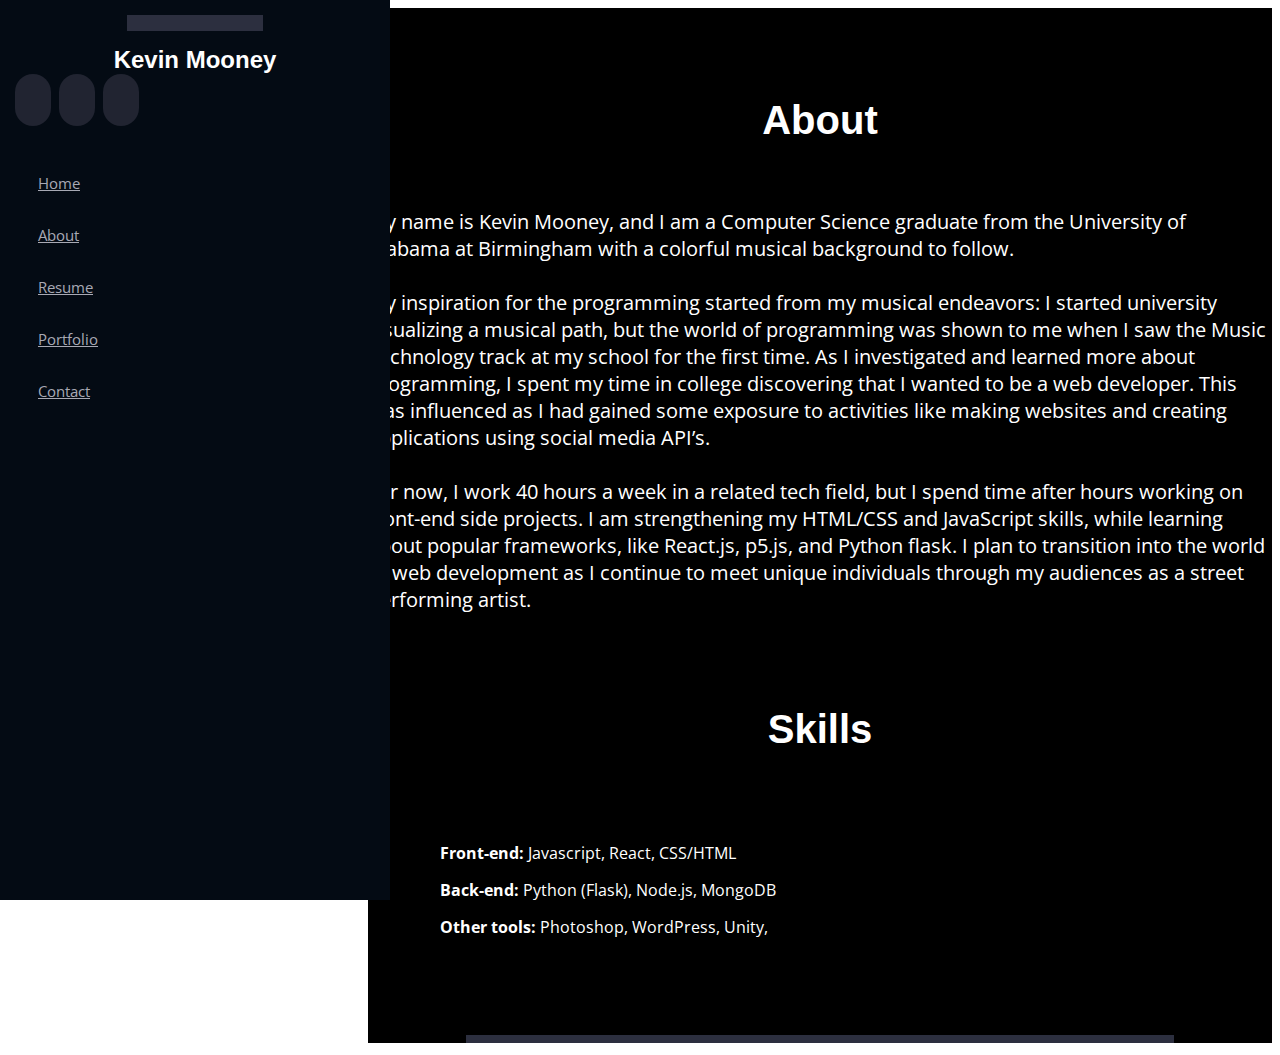
==== about.html @ 7d2a268e "initial commit" ====
<!DOCTYPE html>
<HTML lang="en">
<head>
  <title>Kevin Mooney - Portfolio</title>
  <link href="https://fonts.googleapis.com/css?family=Open+Sans:300,300i,400,400i,600,600i" rel="stylesheet">

  <link href="assets/vendor/bootstrap/css/bootstrap.min.css" rel="stylesheet">
  <link href="assets/vendor/icofont/icofont.min.css" rel="stylesheet">
  <link href="assets/vendor/boxicons/css/boxicons.min.css" rel="stylesheet">
  <link href="assets/vendor/venobox/venobox.css" rel="stylesheet">
  <link href="assets/vendor/owlcarousel/assets/owl.carousel.min.css" rel="stylesheet">
  <!--link href="assets/vendor/aos/aos.min.css" rel="stylesheet"-->

  <link href="assets/css/style.css" rel="stylesheet">
</head>

<body>


  <header id="header">
    <div class="d-flex flex-column">
      <div class="profile">
        <img src="assets/img/profile.JPG" alt="" class="img-fluid rounded-circle">
        <h1 class="text-light"><a href="index.html">Kevin Mooney</a></h1>
        <div class="social-links mt-3 text-center">
          <a href="https://github.com/kmooney225" class="github"><i class="bx bxl-github"></i></a>
          <a href="https://www.youtube.com/channel/UCIL-NqaRlwymARo2uPe2KvA" class="youtube"><i class="bx bxl-youtube"></i></a>
          <a href="https://www.linkedin.com/in/kevin-mooney-b4abab165/" class="linkedin"><i class="bx bxl-linkedin"></i></a>
        </div>
      </div>

      <nav class="nav-menu">
        <ul>
          <li class="active"></li>
          <li><a href="index.html"><i class="bx bx-home"></i><span>Home</span></a></li>
          <li><a href="about.html"><i class="bx bx-user"></i><span>About</span></a></li>
          <li><a href="resume2021.pdf"><i class="bx bx-file"></i><span>Resume</span></a></li>
          <li><a href="portfolio.html"><i class="bx bx-book-content"></i><span>Portfolio</span></a></li>
          <!--li><a href="services.html"><i class="bx bx-server"></i><span>Services</span></a></li-->
          <li><a href="contact.html"><i class="bx bx-envelope"></i><span>Contact</span></a></li>
        </ul>
      </nav>
      <button type="button" class="mobile-nav-toggle d-xl-none"><i class="icofont-navigation-menu"></i></button>
    </div>
  </header>


<!--------------- About Section ---------------->
<section id="about" class="about">
  <div class="container">
    <div class="section-title">
      <h2><br><br>About<br><br></h2>
      <p>My name is Kevin Mooney, and I am a Computer Science graduate from the University of Alabama at Birmingham with a colorful musical background to follow. <br><br>

      My inspiration for the programming started from my musical endeavors: I started university visualizing a musical path, but the world of programming was shown
        to me when I saw the Music Technology track at my school for the first time. As I investigated and learned more about programming, I spent my time in college discovering
        that I wanted to be a web developer. This was influenced as I had gained some exposure to activities like making websites and creating applications using social
        media API’s.<br><br>

      For now, I work 40 hours a week in a related tech field, but I spend time after hours working on front-end side projects. I am strengthening my HTML/CSS and JavaScript
        skills, while learning about popular frameworks, like React.js, p5.js, and Python flask. I plan to transition into the world of web development as I continue to meet unique individuals through
        my audiences as a street performing artist.
        <p><br><br>
        <h2>Skills<h2>
        </div>

        <div class="row">
          <div class="col-lg-6">
            <ul>
              <li><i class="icofont-rounded-right"></i><strong>Front-end:</strong> Javascript, React, CSS/HTML</li>
              <li><i class="icofont-rounded-right"></i><strong>Back-end:</strong> Python (Flask), Node.js, MongoDB</li>
              <li><i class="icofont-rounded-right"></i><strong>Other tools:</strong> Photoshop, WordPress, Unity, </li>
            </div>
          </div>
        </div>

        <div class="row">
          <img src="assets/img/profile.JPG" class="img-fluid" alt="">
        </div>

</body>

</html>
---- assets/css/style.css ----
body {
  font-family: "Open Sans", sans-serif;
  color: #272829;
}



h1, h2, h3, h4, h5, h6 {
  font-family: "Raleway", sans-serif;
}


/*----------header--------*/
#header {
  position: fixed;
  top: 0;
  left: 0;
  bottom: 0;
  width: 360px;
  z-index: 9997;
  transition: all 0.5s;
  padding: 0 15px;
  background: #040b14;
  overflow-y: auto;
}

#header .profile img {
  margin: 15px auto;
  display: block;
  width: 120px;
  border: 8px solid #2c2f3f;
}

#header .profile h1 {
  font-size: 24px;
  margin: 0;
  padding: 0;
  font-weight: 600;
  -moz-text-align-last: center;
  text-align-last: center;
  font-family: "Poppins",sans-serif;
}

#header .profile .social-links a {
  font-size: 18px;
  display: inline-block;
  background-color: #212431;
  color: #fff;
  line-height: 1;
  padding: 8px 0;
  margin-right: 4px;
  border-radius: 50px;
  text-align: center;
  width: 36px;
  height: 36px;
}

#header .profile .social-links a:hover {
  background: #149ddd;
  color: #fff;
  text-decoration: none;
}

#header .profile h1 a,
#header .profile h1 a:hover {
  color: #fff;
  text-decoration: none;
}
#main {
  margin-left: 300px;
}

@media (max-width: 1170px) {
  #header {
    left: -400px;
  }
  #main {
    margin-left: 0;
  }
}

.nav-menu {
  padding-top: 30px;

}

.nav-menu * {
  margin: 0;
  padding: 0;
  list-style: none;
}

.nav-menu > ul > li {
  position: relative;
  white-space: nowrap;
}

.nav-menu a {
  display: flex;
  align-items: center;
  color: #a8a9b4;
  padding: 12px 15px;
  margin-bottom: 8px;
  font-size: 15px;
}

.nav-menu a i {
  font-size: 24px;
  padding-right: 8px;
  color: #6f7180;
}

.nav-menu a:hover,
.nav-menu .active > a,
.nav-menu li:hover > a {
  text-decoration: none;
  color: #fff;
}

.nav-menu a:hover i,
.nav-menu .active > a i,
.nav-menu li:hover > a i {
  color:#149ddd;
}

.mobile-nav-toggle {
  position: fixed;
  right: 15px;
  top: 15px;
  z-index: 9998;
  border: 0;
  background: none;
  font-size: 24px;
  transition: all 0.4s;
  outline: none !important;
  line-height: 1;
  cursor: pointer;
  text-align: right;
}

.mobile-nav-toggle i {
  color: #149ddd;
  background: transparent;
}

.mobile-nav-active {
  overflow: hidden;
}

.mobile-nav-active #header {
  left: 0;
}

.mobile-nav-active .mobile-nav-toggle i {
  color: #fff
}

/* ------- hero section ------- */
#hero {
  width: 100%;
  height: 100vh;
  background: url(../img/background-home.jpg) center;
  background-size: cover;
}

#hero::before{
  content: "";
  background: rgba(5,13,24,0.3);
  position: absolute;
  bottom: 0;
  top: 0;
  left: 0
  right: 0;
  z-index: 1;
}

#hero .hero-container {
  position: relative;
  z-index: 2;
  min-width: 300px;
  background: transparent;
}

#hero h1 {
  margin: 0 0 10px 0;
  font-size: 64px;
  font-weight: 700;
  line-height: 56px;
  color: #fff;
  background: transparent;
}

#hero p {
  color: #fff;
  background: transparent;
  margin-bottom: 50px;
  font-size: 34px;
  font-family: "Poppins", sans-serif;
}
#hero p span.typed-text {
  font-weight: normal;
  color: #cc0000;
  background: transparent;
}

#hero p span.cursor{
  display: inline-block;
  background-color: #ccc;
  margin-left: 0.1rem;
  width: 3px;
  animation: blink 1s infinite;
}

#hero span.cursor.typing {
  animation: none;
}

@keyframes blink {
  0%  { background-color: #ccc; }
  49% { background-color: #ccc; }
  50% { background-color: transparent; }
  99% { background-color: transparent; }
  100%  { background-color: #ccc; }
}

@media (min-width:1024px) {
  #hero{
    background-attachment: fixed
  }
}
@media (max-width:900px) {
  #hero h1 {
    font-size: 38px;
    line-height: 36px;
  }
  #hero h2 {
    font-size: 18px;
    line-height: 24px;
    margin-bottom: 30px;
  }
}
/*-------- about section -----------*/
#about {
  background: #000000;
  background-size: cover;
  background-position: center;
  display: block;
  margin-left: 360px;
  z-index: 100;
}

#about h2 {
  font-size: 40px;
  margin: 0;
  padding: 0;
  font-weight: 600;
  -moz-text-align-last: center;
  text-align-last: center;
  color: #ffffff
}

#about p {
    font-size: 20px;
    color: #ffffff;
}

#about ul {
  list-style: none;
  padding: 70px;
  color: #ffffff;
}

#about ul li {
  padding-bottom: 10px;
}

#about ul i {
  font-size: 20px;
  padding-right: 2px;
}

#about p:last-child {
  margin-bottom: 0;
}

#about img{
  margin: 12px auto;
  display: block;
  width: 700px;
  border: 4px solid #2c2f3f;
}

@media (max-width: 1170px) {
  #about {
    margin-left: 0px;
  }

}
@media (min-width:1024px) {
  #about{
    background-attachment: fixed
  }
}
@media (max-width:900px) {
  #about h2 {
    font-size: 38px;
    line-height: 36px;
  }
  #hero p {
    font-size: 18px;
    line-height: 24px;
    margin-bottom: 30px;
  }
}

@media (max-width:900px) {
  #about img {
    width: 400px;
    height: 250px;
  }
}

/* ------- portfolio setion ------- */
#portfolio {
  background: #000000;
  background-color: black;
  background-size:cover;
  background-position: center;
  display: block;
  margin: auto;
  margin-left: 350px;
  z-index: 100;
}

#portfolio h2 {
  font-size: 40px;
  margin: 0;
  padding: 0;
  font-weight: 600;
  -moz-text-align-last: center;
  text-align-last: center;
  color: #ffffff
}

#portfolio h3 {
  font-size: 28px;
  margin: 0;
  padding: 0;
  font-weight: 600;
  -moz-text-align-last: center;
  text-align-last: center;
  color: #ffffff
}

#portfolio p {
    font-size: 20px;
    color: #ffffff;
    -moz-text-align-last: center;
    text-align-last: center;
}

#portfolio ul {
  list-style: none;
  padding: 0;
  color: #ffffff;
}

#portfolio ul li {
  padding-bottom: 10px;
}

#portfolio ul i {
  font-size: 20px;
  padding-right: 2px;

}

#portfolio p:last-child {
  margin-bottom: 0;
}

#portfolio .button{
  display: inline-block;
  background-color: black;
  color: white;
  width: 200px;
  border: 2px solid #ff0000;
  font-size: 25px;
}

#portfolio .calc{
}

#portfolio .tet{
    text-align: center;
    margin: auto;
}

#portfolio img{
  margin: 12px auto;
  display: block;
  width: 700px;
  border: 4px solid #2c2f3f;
}

@media (max-width: 1170px) {
  #portfolio {
    margin-left: 0px;
  }

}
@media (min-width:1024px) {
  #portfolio{
    background-attachment: fixed
  }
}
@media (max-width:900px) {
  #portfolio h2 {
    font-size: 38px;
    line-height: 36px;
  }
  #hero p {
    font-size: 18px;
    line-height: 24px;
    margin-bottom: 30px;
  }
}

@media (max-width:900px) {
  #portfolio img {
    width: 400px;
    height: 250px;
  }
}


/* ------- contact section ------- */

#contact{
  margin: auto;
  padding: 0;
  text-align: center;
  background: black;
  background-size: cover;
  background-position: center;
}

#contact h1{
  color: #ffffff;
}

#contact h2{
  font-size: 16px;
  color: #ffffff;
}

#contact ul {
  list-style: none;
  padding: 70px;
  color: #ffffff;
}

#contact ul li {
  font-size: 32px;
  padding-bottom: 80px;
}
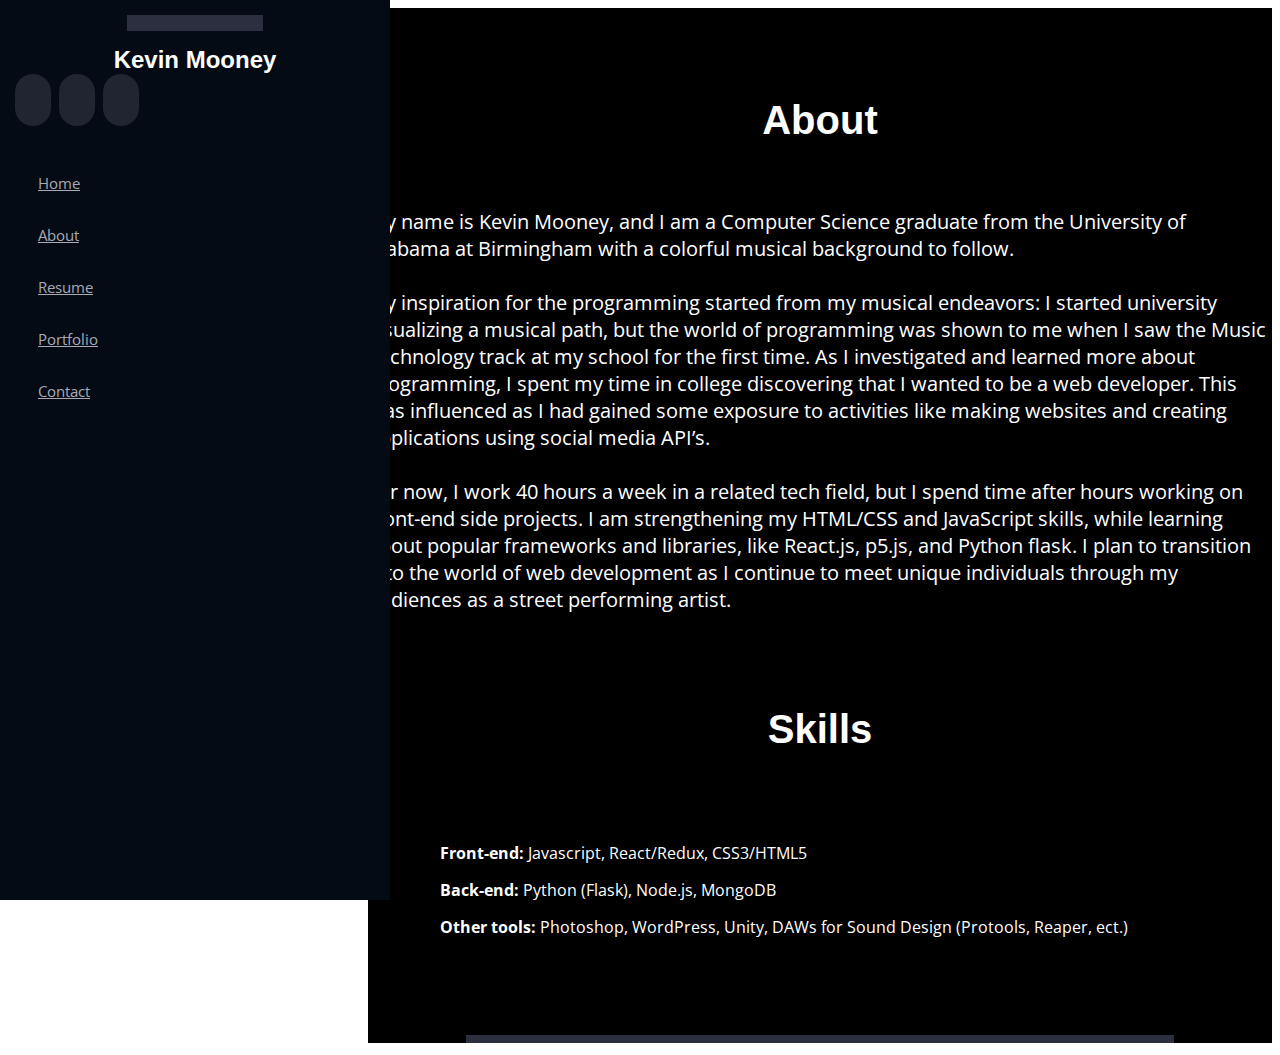
==== commit 71888977: "'Update'" ====
--- a/about.html
+++ b/about.html
@@ -58,7 +58,7 @@
         media API’s.<br><br>
 
       For now, I work 40 hours a week in a related tech field, but I spend time after hours working on front-end side projects. I am strengthening my HTML/CSS and JavaScript
-        skills, while learning about popular frameworks, like React.js, p5.js, and Python flask. I plan to transition into the world of web development as I continue to meet unique individuals through
+        skills, while learning about popular frameworks and libraries, like React.js, p5.js, and Python flask. I plan to transition into the world of web development as I continue to meet unique individuals through
         my audiences as a street performing artist.
         <p><br><br>
         <h2>Skills<h2>
@@ -67,9 +67,9 @@
         <div class="row">
           <div class="col-lg-6">
             <ul>
-              <li><i class="icofont-rounded-right"></i><strong>Front-end:</strong> Javascript, React, CSS/HTML</li>
+              <li><i class="icofont-rounded-right"></i><strong>Front-end:</strong> Javascript, React/Redux, CSS3/HTML5</li>
               <li><i class="icofont-rounded-right"></i><strong>Back-end:</strong> Python (Flask), Node.js, MongoDB</li>
-              <li><i class="icofont-rounded-right"></i><strong>Other tools:</strong> Photoshop, WordPress, Unity, </li>
+              <li><i class="icofont-rounded-right"></i><strong>Other tools:</strong> Photoshop, WordPress, Unity, DAWs for Sound Design (Protools, Reaper, ect.)</li>
             </div>
           </div>
         </div>
@@ -78,6 +78,13 @@
           <img src="assets/img/profile.JPG" class="img-fluid" alt="">
         </div>
 
+        <script src="assets/vendor/jquery/jquery.min.js"></script>
+        <script src="assets/vendor/bootstrap/js/bootstrap.bundle.min.js"></script>
+        <script src="assets/vendor/jquery.easing/jquery.easing.min.js"></script>
+
+        <script src="assets/js/nav.js"></script>
+
+
 </body>
 
 </html>
--- a/assets/css/style.css
+++ b/assets/css/style.css
@@ -1,3 +1,4 @@
+
 
 
 body {
@@ -142,7 +143,6 @@
 
 .mobile-nav-toggle i {
   color: #149ddd;
-  background: transparent;
 }
 
 .mobile-nav-active {
@@ -154,7 +154,7 @@
 }
 
 .mobile-nav-active .mobile-nav-toggle i {
-  color: #fff
+  color: #fff;
 }
 
 /* ------- hero section ------- */
